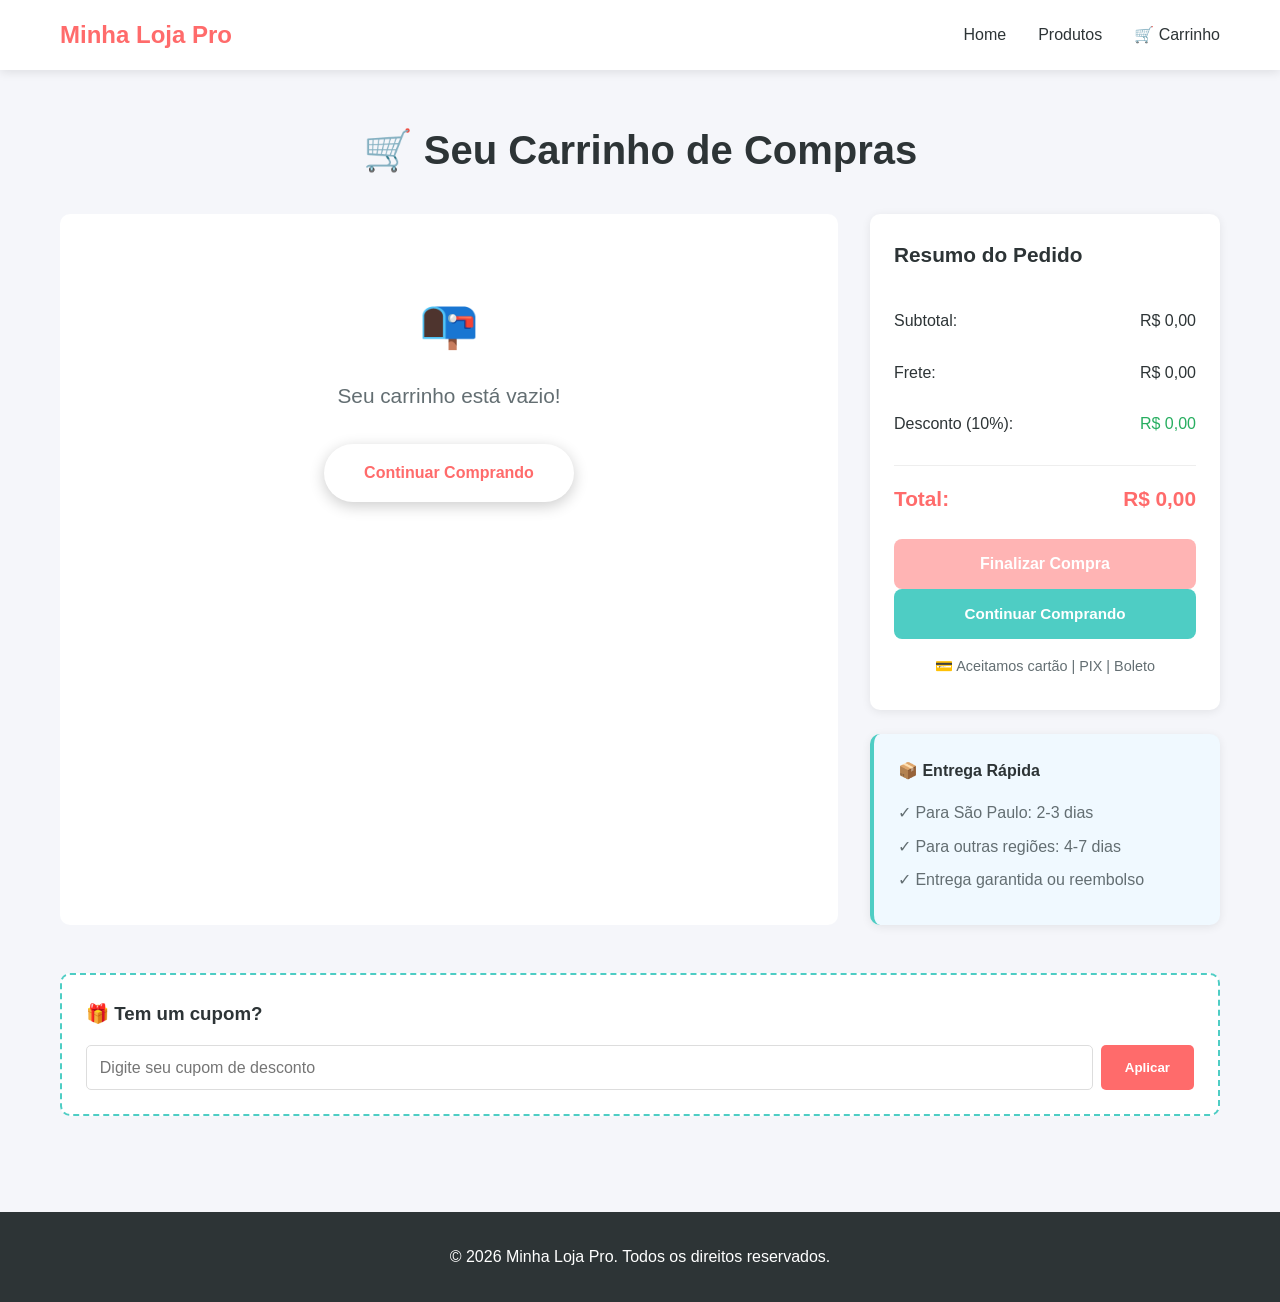
==== pages/carrinho.html @ 3347c28b "fazendo alterações no css, no carrinho do cliente" ====
<!DOCTYPE html>
<html lang="pt-BR">
<head>
    <meta charset="UTF-8">
    <meta name="viewport" content="width=device-width, initial-scale=1.0">
    <title>Carrinho de Compras - Minha Loja Pro</title>
    <link rel="stylesheet" href="../css/style.css">
</head>
<body>
    <header class="header">
        <div class="container">
            <div class="logo">Minha Loja Pro</div>
            <nav class="navbar">
                <a href="../" class="nav-link">Home</a>
                <a href="produtos.html" class="nav-link">Produtos</a>
                <a href="carrinho.html" class="nav-link active">🛒 Carrinho</a>
            </nav>
        </div>
    </header>

    <section class="cart-section">
        <div class="container">
            <h1 class="cart-title">🛒 Seu Carrinho de Compras</h1>

            <div class="cart-container">
                <!-- Lista de Produtos no Carrinho -->
                <div class="cart-items">
                    <div id="cart-list" class="cart-list">
                        <!-- Items serão carregados aqui via JavaScript -->
                    </div>

                    <!-- Carrinho Vazio -->
                    <div id="empty-cart" class="empty-cart" style="display: none; text-align: center; padding: 3rem;">
                        <p style="font-size: 3rem; margin-bottom: 1rem;">📭</p>
                        <p style="font-size: 1.3rem; color: #636e72; margin-bottom: 2rem;">Seu carrinho está vazio!</p>
                        <a href="produtos.html" class="btn">Continuar Comprando</a>
                    </div>
                </div>

                <!-- Resumo do Carrinho -->
                <aside class="cart-summary">
                    <div class="summary-card">
                        <h2>Resumo do Pedido</h2>

                        <div class="summary-item">
                            <span>Subtotal:</span>
                            <span id="subtotal">R$ 0,00</span>
                        </div>

                        <div class="summary-item">
                            <span>Frete:</span>
                            <span id="shipping">R$ 0,00</span>
                        </div>

                        <div class="summary-item">
                            <span>Desconto (10%):</span>
                            <span id="discount" style="color: #27ae60;">R$ 0,00</span>
                        </div>

                        <div class="summary-divider"></div>

                        <div class="summary-total">
                            <span>Total:</span>
                            <span id="total">R$ 0,00</span>
                        </div>

                        <button id="checkout-btn" class="btn-checkout" disabled>
                            Finalizar Compra
                        </button>

                        <a href="produtos.html" class="btn-continue">
                            Continuar Comprando
                        </a>

                        <div class="payment-methods">
                            <p style="font-size: 0.9rem; color: #636e72; text-align: center;">
                                💳 Aceitamos cartão | PIX | Boleto
                            </p>
                        </div>
                    </div>

                    <!-- Deixa claro qualidade de frete -->
                    <div class="summary-card shipping-info">
                        <h3>📦 Entrega Rápida</h3>
                        <p>✓ Para São Paulo: 2-3 dias</p>
                        <p>✓ Para outras regiões: 4-7 dias</p>
                        <p>✓ Entrega garantida ou reembolso</p>
                    </div>
                </aside>
            </div>

            <!-- Cupom de Desconto -->
            <div class="coupon-section">
                <div class="coupon-card">
                    <h3>🎁 Tem um cupom?</h3>
                    <div class="coupon-input-group">
                        <input 
                            type="text" 
                            id="coupon-input" 
                            placeholder="Digite seu cupom de desconto"
                            maxlength="20"
                        >
                        <button id="apply-coupon-btn" class="btn-coupon">Aplicar</button>
                    </div>
                    <div id="coupon-message" style="display: none; margin-top: 0.5rem; font-size: 0.9rem;"></div>
                </div>
            </div>
        </div>
    </section>

    <footer class="footer">
        <div class="container">
            <p>&copy; 2026 Minha Loja Pro. Todos os direitos reservados.</p>
        </div>
    </footer>

    <script src="../js/cart.js"></script>
</body>
</html>
---- css/style.css ----
* {
    margin: 0;
    padding: 0;
    box-sizing: border-box;
}

:root {
    --primary-color: #ff6b6b;
    --secondary-color: #4ecdc4;
    --text-dark: #2d3436;
    --text-light: #636e72;
    --bg-light: #f5f6fa;
    --white: #ffffff;
    --transition: all 0.3s ease;
}

html {
    scroll-behavior: smooth;
}

body {
    font-family: 'Segoe UI', Tahoma, Geneva, Verdana, sans-serif;
    line-height: 1.6;
    color: var(--text-dark);
    background-color: var(--bg-light);
}

.container {
    max-width: 1200px;
    margin: 0 auto;
    padding: 0 20px;
}

/* Header */
.header {
    background-color: var(--white);
    box-shadow: 0 2px 10px rgba(0, 0, 0, 0.1);
    position: sticky;
    top: 0;
    z-index: 100;
}

.header .container {
    display: flex;
    justify-content: space-between;
    align-items: center;
    padding: 1rem 20px;
}

.logo {
    font-size: 1.5rem;
    font-weight: bold;
    color: var(--primary-color);
}

.navbar {
    display: flex;
    gap: 2rem;
}

.nav-link {
    text-decoration: none;
    color: var(--text-dark);
    transition: var(--transition);
    font-weight: 500;
}

.nav-link:hover {
    color: var(--primary-color);
}

/* Hero Section */
.hero {
    background: linear-gradient(135deg, var(--primary-color), var(--secondary-color));
    color: var(--white);
    padding: 6rem 20px;
    text-align: center;
    min-height: 500px;
    display: flex;
    flex-direction: column;
    justify-content: center;
    align-items: center;
}

.hero h1 {
    font-size: 3.5rem;
    margin-bottom: 1rem;
    animation: slideInDown 0.8s ease-out;
}

.hero p {
    font-size: 1.5rem;
    margin-bottom: 2rem;
    opacity: 0.95;
    animation: slideInUp 0.8s ease-out;
}

.btn {
    display: inline-block;
    background-color: var(--white);
    color: var(--primary-color);
    padding: 1rem 2.5rem;
    border-radius: 50px;
    text-decoration: none;
    font-weight: bold;
    transition: var(--transition);
    box-shadow: 0 4px 15px rgba(0, 0, 0, 0.2);
    animation: slideInUp 0.8s ease-out 0.2s both;
}

.btn:hover {
    transform: translateY(-3px);
    box-shadow: 0 6px 20px rgba(0, 0, 0, 0.3);
    background-color: var(--bg-light);
}

/* Features Section */
.features {
    padding: 5rem 20px;
    background-color: var(--white);
}

.features h2 {
    text-align: center;
    font-size: 2.5rem;
    margin-bottom: 3rem;
    color: var(--text-dark);
}

.features-container {
    display: grid;
    grid-template-columns: repeat(auto-fit, minmax(280px, 1fr));
    gap: 2rem;
    max-width: 1200px;
    margin: 0 auto;
}

.feature {
    background-color: var(--bg-light);
    padding: 2rem;
    border-radius: 10px;
    text-align: center;
    transition: var(--transition);
    border: 2px solid transparent;
}

.feature:hover {
    border-color: var(--primary-color);
    transform: translateY(-5px);
    box-shadow: 0 10px 25px rgba(0, 0, 0, 0.1);
}

.feature .icon {
    font-size: 3rem;
    display: block;
    margin-bottom: 1rem;
}

.feature h3 {
    font-size: 1.5rem;
    margin-bottom: 0.5rem;
    color: var(--text-dark);
}

.feature p {
    color: var(--text-light);
    line-height: 1.8;
}

/* Footer */
.footer {
    background-color: var(--text-dark);
    color: var(--white);
    text-align: center;
    padding: 2rem;
    margin-top: 3rem;
}

/* Products Section */
.products-section {
    padding: 4rem 20px;
    background-color: var(--bg-light);
}

.products-title {
    text-align: center;
    font-size: 2.5rem;
    margin-bottom: 0.5rem;
    color: var(--text-dark);
}

.products-subtitle {
    text-align: center;
    font-size: 1.1rem;
    color: var(--text-light);
    margin-bottom: 3rem;
}

.products-grid {
    display: grid;
    grid-template-columns: repeat(auto-fill, minmax(250px, 1fr));
    gap: 2rem;
    margin-top: 2rem;
}

.product-card {
    background-color: var(--white);
    border-radius: 10px;
    overflow: hidden;
    box-shadow: 0 2px 10px rgba(0, 0, 0, 0.08);
    transition: var(--transition);
    display: flex;
    flex-direction: column;
    height: 100%;
}

.product-card:hover {
    transform: translateY(-8px);
    box-shadow: 0 10px 30px rgba(0, 0, 0, 0.15);
}

.product-image {
    position: relative;
    width: 100%;
    height: 250px;
    overflow: hidden;
    background-color: #f0f0f0;
}

.product-image img {
    width: 100%;
    height: 100%;
    object-fit: cover;
    transition: var(--transition);
}

.product-card:hover .product-image img {
    transform: scale(1.05);
}

.product-badge {
    position: absolute;
    top: 10px;
    right: 10px;
    background-color: var(--primary-color);
    color: var(--white);
    padding: 0.4rem 0.8rem;
    border-radius: 20px;
    font-size: 0.75rem;
    font-weight: bold;
    text-transform: uppercase;
}

.product-badge.star {
    background-color: #ffc107;
    color: var(--text-dark);
}

.product-info {
    padding: 1.5rem;
    display: flex;
    flex-direction: column;
    flex-grow: 1;
}

.product-info h3 {
    font-size: 1.2rem;
    margin-bottom: 0.5rem;
    color: var(--text-dark);
}

.product-category {
    color: var(--primary-color);
    font-size: 0.9rem;
    margin-bottom: 0.5rem;
    font-weight: 600;
}

.product-description {
    color: var(--text-light);
    font-size: 0.9rem;
    margin-bottom: 1rem;
    line-height: 1.5;
    flex-grow: 1;
}

.product-footer {
    display: flex;
    justify-content: space-between;
    align-items: center;
    margin-top: auto;
    padding-top: 1rem;
    border-top: 1px solid #eee;
}

.product-price {
    font-size: 1.5rem;
    font-weight: bold;
    color: var(--primary-color);
}

.product-btn {
    background-color: var(--primary-color);
    color: var(--white);
    border: none;
    padding: 0.7rem 1.5rem;
    border-radius: 25px;
    cursor: pointer;
    font-weight: 600;
    transition: var(--transition);
    font-size: 0.9rem;
}

.product-btn:hover {
    background-color: #ff5252;
    transform: scale(1.05);
}

.product-btn:active {
    transform: scale(0.95);
}

/* Cart Section */
.cart-section {
    padding: 3rem 20px;
    background-color: var(--bg-light);
    min-height: 600px;
}

.cart-title {
    text-align: center;
    font-size: 2.5rem;
    margin-bottom: 2rem;
    color: var(--text-dark);
}

.cart-container {
    display: grid;
    grid-template-columns: 1fr 350px;
    gap: 2rem;
    margin-bottom: 3rem;
}

.cart-items {
    background-color: var(--white);
    border-radius: 10px;
    padding: 1.5rem;
    min-height: 400px;
}

.cart-list {
    display: flex;
    flex-direction: column;
    gap: 1.5rem;
}

.cart-item {
    display: grid;
    grid-template-columns: 100px 1fr 120px 100px 60px;
    gap: 1.5rem;
    padding: 1.5rem;
    border: 1px solid #eee;
    border-radius: 8px;
    align-items: center;
    transition: var(--transition);
}

.cart-item:hover {
    border-color: var(--primary-color);
    box-shadow: 0 2px 10px rgba(255, 107, 107, 0.1);
}

.item-image {
    width: 100px;
    height: 100px;
    border-radius: 8px;
    overflow: hidden;
    background-color: var(--bg-light);
}

.item-image img {
    width: 100%;
    height: 100%;
    object-fit: cover;
}

.item-details {
    display: flex;
    flex-direction: column;
    justify-content: center;
}

.item-details h3 {
    font-size: 1.1rem;
    margin-bottom: 0.3rem;
    color: var(--text-dark);
}

.item-category {
    color: var(--primary-color);
    font-size: 0.85rem;
    font-weight: 600;
    margin-bottom: 0.3rem;
}

.item-description {
    color: var(--text-light);
    font-size: 0.85rem;
    line-height: 1.4;
}

.item-quantity {
    display: flex;
    align-items: center;
    gap: 0.5rem;
    border: 1px solid #ddd;
    border-radius: 5px;
    padding: 0.5rem;
    background-color: var(--bg-light);
}

.qty-btn {
    background-color: transparent;
    border: none;
    font-size: 1.2rem;
    cursor: pointer;
    width: 30px;
    height: 30px;
    display: flex;
    align-items: center;
    justify-content: center;
    border-radius: 3px;
    transition: var(--transition);
    color: var(--primary-color);
}

.qty-btn:hover {
    background-color: var(--primary-color);
    color: var(--white);
}

.item-quantity input {
    width: 40px;
    text-align: center;
    border: none;
    background-color: transparent;
    font-weight: bold;
    color: var(--text-dark);
}

.item-price {
    text-align: center;
}

.unit-price {
    font-size: 0.85rem;
    color: var(--text-light);
    margin-bottom: 0.3rem;
}

.total-price {
    font-size: 1.3rem;
    font-weight: bold;
    color: var(--primary-color);
}

.item-remove {
    display: flex;
    justify-content: center;
}

.btn-remove {
    background-color: transparent;
    border: none;
    font-size: 1.5rem;
    cursor: pointer;
    opacity: 0.6;
    transition: var(--transition);
    padding: 0.5rem;
}

.btn-remove:hover {
    opacity: 1;
    transform: scale(1.2);
}

.empty-cart {
    text-align: center;
    color: var(--text-light);
}

/* Cart Summary */
.cart-summary {
    display: flex;
    flex-direction: column;
    gap: 1.5rem;
}

.summary-card {
    background-color: var(--white);
    border-radius: 10px;
    padding: 1.5rem;
    box-shadow: 0 2px 10px rgba(0, 0, 0, 0.08);
}

.summary-card h2 {
    font-size: 1.3rem;
    margin-bottom: 1.5rem;
    color: var(--text-dark);
}

.summary-card h3 {
    font-size: 1rem;
    margin-bottom: 1rem;
    color: var(--text-dark);
}

.summary-card p {
    margin: 0.5rem 0;
    color: var(--text-light);
    line-height: 1.6;
}

.summary-item {
    display: flex;
    justify-content: space-between;
    padding: 0.8rem 0;
    font-size: 1rem;
    color: var(--text-dark);
}

.summary-divider {
    height: 1px;
    background-color: #eee;
    margin: 1rem 0;
}

.summary-total {
    display: flex;
    justify-content: space-between;
    font-size: 1.3rem;
    font-weight: bold;
    color: var(--primary-color);
}

.btn-checkout {
    width: 100%;
    padding: 1rem;
    background-color: var(--primary-color);
    color: var(--white);
    border: none;
    border-radius: 8px;
    font-size: 1rem;
    font-weight: bold;
    cursor: pointer;
    transition: var(--transition);
    margin-top: 1.5rem;
}

.btn-checkout:hover:not(:disabled) {
    background-color: #ff5252;
    transform: translateY(-2px);
    box-shadow: 0 4px 15px rgba(255, 107, 107, 0.3);
}

.btn-checkout:disabled {
    opacity: 0.5;
    cursor: not-allowed;
}

.btn-continue {
    width: 100%;
    padding: 0.8rem;
    background-color: var(--secondary-color);
    color: var(--white);
    border: none;
    border-radius: 8px;
    font-size: 0.95rem;
    font-weight: 600;
    cursor: pointer;
    text-decoration: none;
    display: block;
    text-align: center;
    transition: var(--transition);
}

.btn-continue:hover {
    background-color: #2ac4ab;
    transform: translateY(-2px);
}

.payment-methods {
    margin-top: 1rem;
}

.shipping-info {
    background-color: #f0f9ff;
    border-left: 4px solid var(--secondary-color);
}

/* Coupon Section */
.coupon-section {
    margin-top: 2rem;
}

.coupon-card {
    background-color: var(--white);
    border-radius: 10px;
    padding: 1.5rem;
    border: 2px dashed var(--secondary-color);
}

.coupon-card h3 {
    margin-bottom: 1rem;
    color: var(--text-dark);
}

.coupon-input-group {
    display: flex;
    gap: 0.5rem;
}

.coupon-input-group input {
    flex: 1;
    padding: 0.8rem;
    border: 1px solid #ddd;
    border-radius: 5px;
    font-size: 1rem;
}

.coupon-input-group input:focus {
    outline: none;
    border-color: var(--primary-color);
    box-shadow: 0 0 0 3px rgba(255, 107, 107, 0.1);
}

.btn-coupon {
    padding: 0.8rem 1.5rem;
    background-color: var(--primary-color);
    color: var(--white);
    border: none;
    border-radius: 5px;
    font-weight: 600;
    cursor: pointer;
    transition: var(--transition);
}

.btn-coupon:hover {
    background-color: #ff5252;
}

/* Responsive Cart */
@media (max-width: 768px) {
    .cart-container {
        grid-template-columns: 1fr;
    }

    .cart-item {
        grid-template-columns: 80px 1fr;
        gap: 1rem;
        padding: 1rem;
    }

    .item-details {
        grid-column: 1 / -1;
    }

    .item-quantity,
    .item-price,
    .item-remove {
        grid-column: auto;
    }

    .cart-title {
        font-size: 2rem;
    }

    .coupon-input-group {
        flex-direction: column;
    }
}

@media (max-width: 480px) {
    .cart-item {
        grid-template-columns: 70px 1fr;
    }

    .item-image {
        width: 70px;
        height: 70px;
    }

    .item-quantity,
    .item-price {
        font-size: 0.9rem;
    }

    .cart-title {
        font-size: 1.5rem;
    }

    .cart-item {
        display: flex;
        flex-direction: column;
        align-items: flex-start;
    }

    .item-remove {
        align-self: flex-end;
        margin-top: -2.5rem;
    }
}

/* Animations */
@keyframes slideInDown {
    from {
        opacity: 0;
        transform: translateY(-50px);
    }
    to {
        opacity: 1;
        transform: translateY(0);
    }
}

@keyframes slideInUp {
    from {
        opacity: 0;
        transform: translateY(50px);
    }
    to {
        opacity: 1;
        transform: translateY(0);
    }
}

/* Responsive */
@media (max-width: 768px) {
    .hero h1 {
        font-size: 2rem;
    }

    .hero p {
        font-size: 1.1rem;
    }

    .navbar {
        gap: 1rem;
        font-size: 0.9rem;
    }

    .features h2 {
        font-size: 2rem;
    }

    .features-container {
        gap: 1.5rem;
    }

    .products-grid {
        grid-template-columns: repeat(auto-fill, minmax(200px, 1fr));
        gap: 1.5rem;
    }

    .products-title {
        font-size: 2rem;
    }
}

@media (max-width: 480px) {
    .header .container {
        flex-direction: column;
        gap: 1rem;
    }

    .hero h1 {
        font-size: 1.5rem;
    }

    .hero p {
        font-size: 1rem;
    }

    .btn {
        padding: 0.8rem 2rem;
    }

    .navbar {
        flex-direction: column;
        gap: 0.5rem;
    }

    .products-grid {
        grid-template-columns: 1fr;
        gap: 1rem;
    }

    .products-title {
        font-size: 1.5rem;
    }

    .products-subtitle {
        font-size: 0.9rem;
    }

    .product-card {
        display: grid;
        grid-template-columns: 100px 1fr;
    }

    .product-image {
        height: 100px;
    }

    .product-footer {
        flex-direction: column;
        gap: 0.5rem;
        align-items: flex-start;
    }

    .product-btn {
        width: 100%;
    }
}
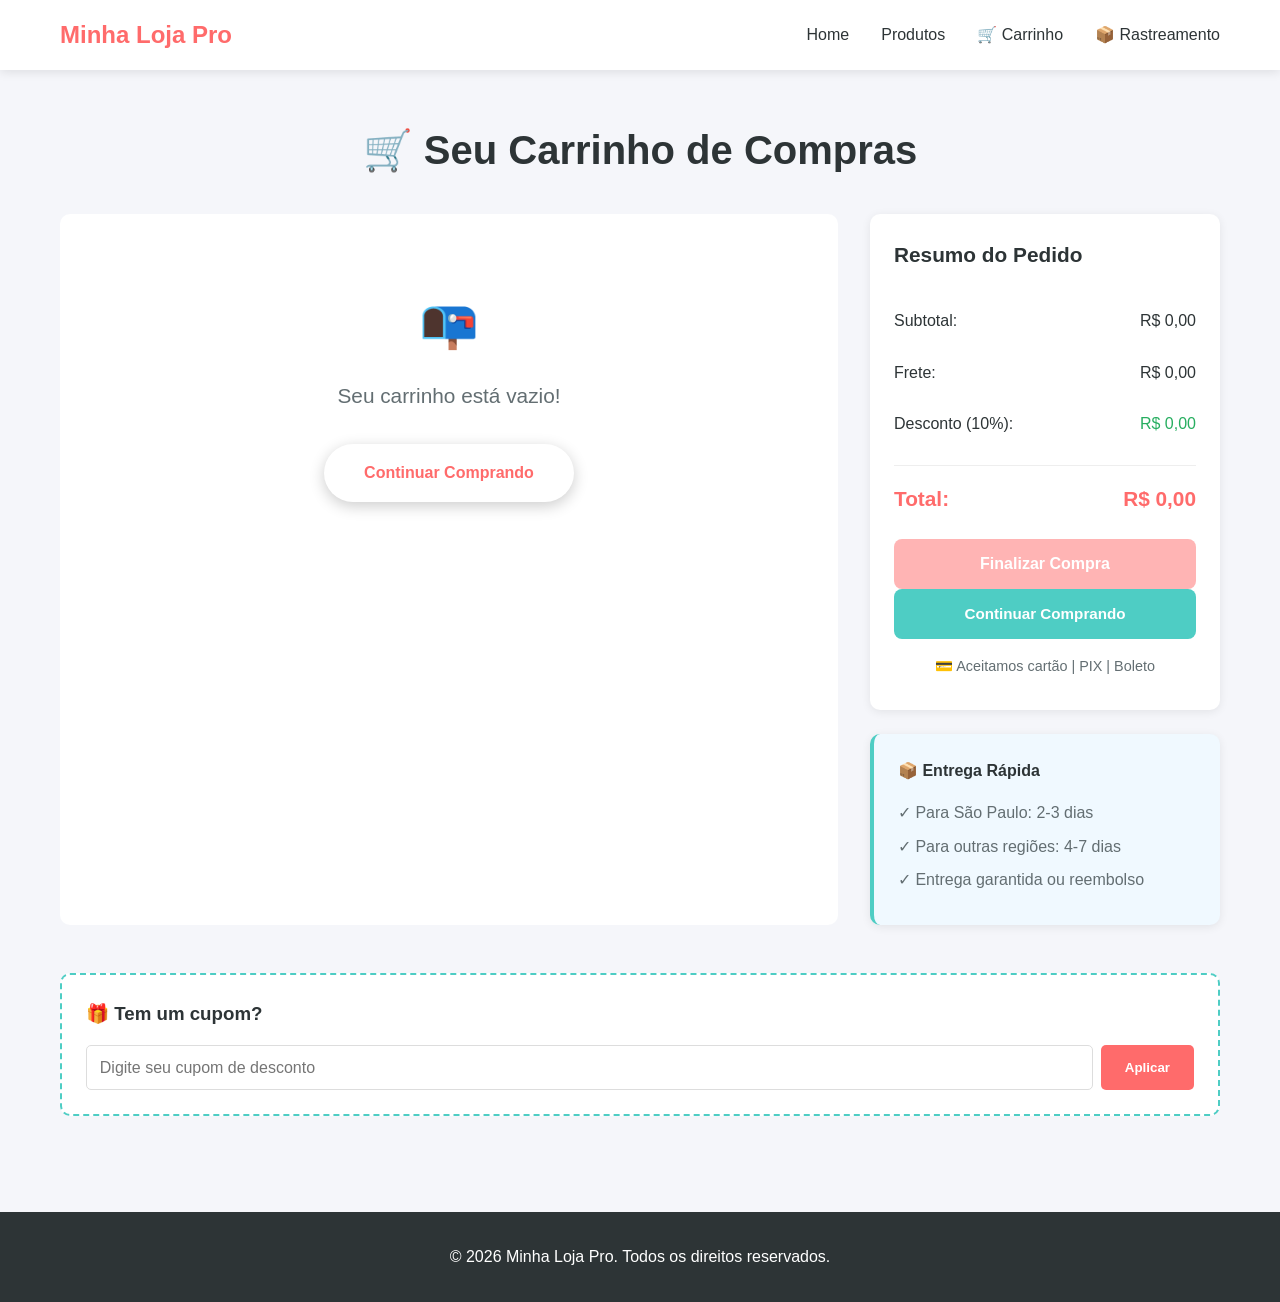
==== commit 033105d6: "colocando os codigos para rastreamento do produto" ====
--- a/pages/carrinho.html
+++ b/pages/carrinho.html
@@ -14,6 +14,7 @@
                 <a href="../" class="nav-link">Home</a>
                 <a href="produtos.html" class="nav-link">Produtos</a>
                 <a href="carrinho.html" class="nav-link active">🛒 Carrinho</a>
+                <a href="rastreamento.html" class="nav-link">📦 Rastreamento</a>
             </nav>
         </div>
     </header>
--- a/css/style.css
+++ b/css/style.css
@@ -822,3 +822,534 @@
         width: 100%;
     }
 }
+
+/* Tracking Section */
+.tracking-section {
+    padding: 3rem 20px;
+    background-color: var(--bg-light);
+    min-height: 600px;
+}
+
+.tracking-title {
+    text-align: center;
+    font-size: 2.5rem;
+    margin-bottom: 0.5rem;
+    color: var(--text-dark);
+}
+
+.tracking-subtitle {
+    text-align: center;
+    font-size: 1.1rem;
+    color: var(--text-light);
+    margin-bottom: 3rem;
+}
+
+.tracking-container {
+    max-width: 1000px;
+    margin: 0 auto;
+    display: grid;
+    grid-template-columns: 1fr 2fr;
+    gap: 2rem;
+}
+
+/* Tracking Form */
+.tracking-form-card {
+    background-color: var(--white);
+    border-radius: 10px;
+    padding: 2rem;
+    box-shadow: 0 2px 10px rgba(0, 0, 0, 0.08);
+}
+
+.tracking-form-card h2 {
+    margin-bottom: 1.5rem;
+    color: var(--text-dark);
+    font-size: 1.5rem;
+}
+
+.tracking-form {
+    display: flex;
+    flex-direction: column;
+    gap: 1rem;
+}
+
+.form-group {
+    display: flex;
+    flex-direction: column;
+}
+
+.form-group label {
+    font-weight: 600;
+    margin-bottom: 0.5rem;
+    color: var(--text-dark);
+}
+
+.form-group input {
+    padding: 0.8rem;
+    border: 1px solid #ddd;
+    border-radius: 5px;
+    font-size: 1rem;
+    transition: var(--transition);
+}
+
+.form-group input:focus {
+    outline: none;
+    border-color: var(--primary-color);
+    box-shadow: 0 0 0 3px rgba(255, 107, 107, 0.1);
+}
+
+.btn-track {
+    background-color: var(--primary-color);
+    color: var(--white);
+    border: none;
+    padding: 1rem;
+    border-radius: 8px;
+    font-size: 1rem;
+    font-weight: 600;
+    cursor: pointer;
+    transition: var(--transition);
+}
+
+.btn-track:hover {
+    background-color: #ff5252;
+    transform: translateY(-2px);
+}
+
+.tracking-examples {
+    margin-top: 2rem;
+    padding-top: 1rem;
+    border-top: 1px solid #eee;
+}
+
+.tracking-examples p {
+    margin-bottom: 0.5rem;
+    font-weight: 600;
+    color: var(--text-dark);
+}
+
+.example-codes {
+    display: flex;
+    flex-wrap: wrap;
+    gap: 0.5rem;
+}
+
+.code-example {
+    background-color: var(--bg-light);
+    padding: 0.4rem 0.8rem;
+    border-radius: 20px;
+    font-family: monospace;
+    font-size: 0.9rem;
+    color: var(--primary-color);
+    border: 1px solid var(--primary-color);
+}
+
+/* Tracking Result */
+.tracking-result {
+    background-color: var(--white);
+    border-radius: 10px;
+    padding: 2rem;
+    box-shadow: 0 2px 10px rgba(0, 0, 0, 0.08);
+}
+
+.result-header {
+    display: flex;
+    justify-content: space-between;
+    align-items: center;
+    margin-bottom: 2rem;
+    padding-bottom: 1rem;
+    border-bottom: 2px solid var(--primary-color);
+}
+
+.result-header h3 {
+    font-size: 1.5rem;
+    color: var(--text-dark);
+}
+
+.tracking-code-display {
+    background-color: var(--primary-color);
+    color: var(--white);
+    padding: 0.5rem 1rem;
+    border-radius: 20px;
+    font-family: monospace;
+    font-weight: bold;
+}
+
+.order-info {
+    display: grid;
+    grid-template-columns: repeat(auto-fit, minmax(200px, 1fr));
+    gap: 1rem;
+    margin-bottom: 2rem;
+    padding: 1rem;
+    background-color: var(--bg-light);
+    border-radius: 8px;
+}
+
+.info-item {
+    display: flex;
+    justify-content: space-between;
+    align-items: center;
+}
+
+.info-label {
+    font-weight: 600;
+    color: var(--text-dark);
+}
+
+.info-item span:last-child {
+    color: var(--primary-color);
+    font-weight: bold;
+}
+
+/* Tracking Timeline */
+.tracking-timeline {
+    margin-bottom: 2rem;
+}
+
+.timeline-item {
+    display: flex;
+    align-items: flex-start;
+    margin-bottom: 2rem;
+    position: relative;
+}
+
+.timeline-item:not(:last-child)::after {
+    content: '';
+    position: absolute;
+    left: 20px;
+    top: 40px;
+    width: 2px;
+    height: calc(100% - 40px);
+    background-color: #ddd;
+}
+
+.timeline-icon {
+    width: 40px;
+    height: 40px;
+    border-radius: 50%;
+    display: flex;
+    align-items: center;
+    justify-content: center;
+    font-size: 1.2rem;
+    margin-right: 1rem;
+    flex-shrink: 0;
+    position: relative;
+    z-index: 1;
+}
+
+.timeline-item.completed .timeline-icon {
+    background-color: #27ae60;
+    color: white;
+}
+
+.timeline-item.active .timeline-icon {
+    background-color: var(--primary-color);
+    color: white;
+    animation: pulse 2s infinite;
+}
+
+.timeline-item.pending .timeline-icon {
+    background-color: #bdc3c7;
+    color: white;
+}
+
+.timeline-content {
+    flex: 1;
+}
+
+.timeline-content h4 {
+    margin-bottom: 0.5rem;
+    color: var(--text-dark);
+}
+
+.timeline-content p {
+    color: var(--text-light);
+    margin-bottom: 0.5rem;
+    line-height: 1.5;
+}
+
+.timeline-date {
+    font-size: 0.9rem;
+    color: var(--text-light);
+    font-style: italic;
+}
+
+@keyframes pulse {
+    0% { transform: scale(1); }
+    50% { transform: scale(1.1); }
+    100% { transform: scale(1); }
+}
+
+/* Delivery Info */
+.delivery-info {
+    margin-bottom: 2rem;
+    padding: 1.5rem;
+    background-color: #f0f9ff;
+    border-radius: 8px;
+    border-left: 4px solid var(--secondary-color);
+}
+
+.delivery-info h4 {
+    margin-bottom: 1rem;
+    color: var(--text-dark);
+}
+
+.delivery-details {
+    display: grid;
+    gap: 0.5rem;
+}
+
+.detail-item {
+    display: flex;
+    justify-content: space-between;
+    align-items: center;
+}
+
+.detail-label {
+    font-weight: 600;
+    color: var(--text-dark);
+}
+
+/* Order Products */
+.order-products {
+    margin-bottom: 2rem;
+}
+
+.order-products h4 {
+    margin-bottom: 1rem;
+    color: var(--text-dark);
+}
+
+.products-list {
+    display: flex;
+    flex-direction: column;
+    gap: 1rem;
+}
+
+.order-product-item {
+    display: flex;
+    align-items: center;
+    padding: 1rem;
+    background-color: var(--bg-light);
+    border-radius: 8px;
+    gap: 1rem;
+}
+
+.product-thumb {
+    width: 60px;
+    height: 60px;
+    object-fit: cover;
+    border-radius: 5px;
+}
+
+.product-info h5 {
+    margin-bottom: 0.3rem;
+    color: var(--text-dark);
+    font-size: 1rem;
+}
+
+.product-category {
+    color: var(--primary-color);
+    font-size: 0.8rem;
+    margin-bottom: 0.3rem;
+}
+
+.product-quantity,
+.product-price {
+    font-size: 0.9rem;
+    color: var(--text-light);
+}
+
+/* Tracking Error */
+.tracking-error {
+    background-color: #ffeaea;
+    border: 1px solid #f5c6cb;
+    border-radius: 10px;
+    padding: 2rem;
+    text-align: center;
+}
+
+.error-content h3 {
+    color: #721c24;
+    margin-bottom: 1rem;
+}
+
+.error-content p {
+    color: #721c24;
+    margin-bottom: 1rem;
+}
+
+.error-content ul {
+    text-align: left;
+    color: #721c24;
+    margin-top: 1rem;
+}
+
+.error-content li {
+    margin-bottom: 0.5rem;
+}
+
+.error-icon {
+    font-size: 3rem;
+    margin-bottom: 1rem;
+}
+
+/* Help Section */
+.help-section {
+    margin-top: 3rem;
+    padding: 2rem;
+    background-color: var(--white);
+    border-radius: 10px;
+    box-shadow: 0 2px 10px rgba(0, 0, 0, 0.08);
+}
+
+.help-section h3 {
+    text-align: center;
+    margin-bottom: 2rem;
+    color: var(--text-dark);
+}
+
+.help-content {
+    display: grid;
+    grid-template-columns: repeat(auto-fit, minmax(250px, 1fr));
+    gap: 2rem;
+}
+
+.help-item {
+    padding: 1.5rem;
+    background-color: var(--bg-light);
+    border-radius: 8px;
+    border-left: 4px solid var(--secondary-color);
+}
+
+.help-item h4 {
+    margin-bottom: 1rem;
+    color: var(--text-dark);
+}
+
+.help-item p {
+    color: var(--text-light);
+    line-height: 1.6;
+}
+
+/* Responsive Tracking */
+@media (max-width: 768px) {
+    .tracking-container {
+        grid-template-columns: 1fr;
+    }
+
+    .tracking-title {
+        font-size: 2rem;
+    }
+
+    .order-info {
+        grid-template-columns: 1fr;
+    }
+
+    .timeline-item {
+        flex-direction: column;
+        align-items: flex-start;
+    }
+
+    .timeline-icon {
+        margin-bottom: 1rem;
+        margin-right: 0;
+    }
+
+    .order-product-item {
+        flex-direction: column;
+        text-align: center;
+    }
+
+    .product-thumb {
+        margin-bottom: 1rem;
+    }
+
+    .help-content {
+        grid-template-columns: 1fr;
+    }
+}
+
+@media (max-width: 480px) {
+    .tracking-section {
+        padding: 2rem 15px;
+    }
+
+    .tracking-form-card,
+    .tracking-result {
+        padding: 1.5rem;
+    }
+
+    .example-codes {
+        justify-content: center;
+    }
+
+    .result-header {
+        flex-direction: column;
+        gap: 1rem;
+        align-items: flex-start;
+    }
+
+    .tracking-code-display {
+        align-self: center;
+    }
+}
+
+/* Tracking Quick Section */
+.tracking-quick-section {
+    padding: 4rem 20px;
+    background: linear-gradient(135deg, var(--secondary-color), var(--primary-color));
+    color: var(--white);
+}
+
+.tracking-quick-card {
+    max-width: 1000px;
+    margin: 0 auto;
+    background-color: rgba(255, 255, 255, 0.1);
+    backdrop-filter: blur(10px);
+    border-radius: 15px;
+    padding: 3rem;
+    display: grid;
+    grid-template-columns: 1fr auto;
+    gap: 3rem;
+    align-items: center;
+    border: 1px solid rgba(255, 255, 255, 0.2);
+}
+
+.tracking-quick-content h2 {
+    font-size: 2rem;
+    margin-bottom: 1rem;
+    color: var(--white);
+}
+
+.tracking-quick-content p {
+    font-size: 1.1rem;
+    margin-bottom: 2rem;
+    opacity: 0.9;
+    line-height: 1.6;
+}
+
+.tracking-quick-image {
+    display: flex;
+    align-items: center;
+    justify-content: center;
+}
+
+.tracking-icon-large {
+    font-size: 5rem;
+    opacity: 0.9;
+}
+
+@media (max-width: 768px) {
+    .tracking-quick-card {
+        grid-template-columns: 1fr;
+        text-align: center;
+        gap: 2rem;
+    }
+
+    .tracking-quick-content h2 {
+        font-size: 1.5rem;
+    }
+
+    .tracking-icon-large {
+        font-size: 3rem;
+    }
+}
